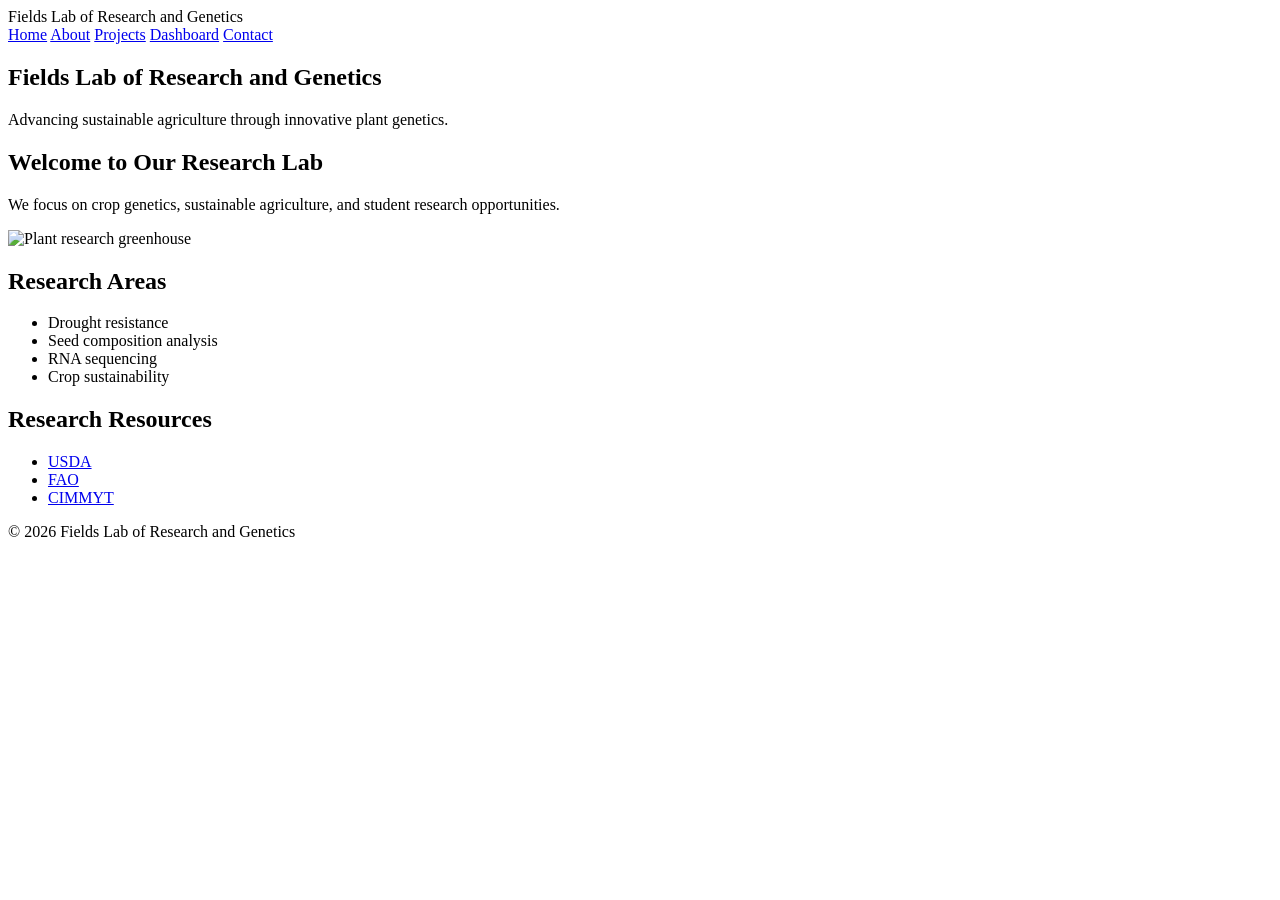
==== index.html @ 1b6a8756 "Create index.html" ====
<!DOCTYPE html>
<html lang="en">
<head>
  <meta charset="UTF-8">
  <meta name="viewport" content="width=device-width, initial-scale=1.0">

  <meta name="description"
        content="Fields Lab of Research and Genetics studying sustainable agriculture and crop genetics.">

  <title>Home | Fields Lab</title>

  <link rel="stylesheet" href="style.css">
</head>

<body>

<header class="navbar">
  <div class="logo">Fields Lab of Research and Genetics</div>

  <nav class="nav-links">
    <a href="index.html">Home</a>
    <a href="about.html">About</a>
    <a href="projects.html">Projects</a>
    <a href="dashboard.html">Dashboard</a>
    <a href="contact.html">Contact</a>
  </nav>
</header>

<section class="hero">
  <h1>Fields Lab of Research and Genetics</h1>

  <p>
    Advancing sustainable agriculture through innovative plant genetics.
  </p>
</section>

<main class="container">

  <section class="card">
    <h2 class="section-title">Welcome to Our Research Lab</h2>

    <p>
      We focus on crop genetics, sustainable agriculture,
      and student research opportunities.
    </p>

    <img src="https://images.unsplash.com/photo-1501004318641-b39e6451bec6?auto=format&fit=crop&w=1200&q=80"
         alt="Plant research greenhouse"
         class="feature-image">
  </section>

  <section class="card">
    <h2 class="section-title">Research Areas</h2>

    <ul>
      <li>Drought resistance</li>
      <li>Seed composition analysis</li>
      <li>RNA sequencing</li>
      <li>Crop sustainability</li>
    </ul>
  </section>

  <section class="card">
    <h2 class="section-title">Research Resources</h2>

    <ul>
      <li><a href="https://www.usda.gov" target="_blank">USDA</a></li>
      <li><a href="https://www.fao.org" target="_blank">FAO</a></li>
      <li><a href="https://www.cimmyt.org" target="_blank">CIMMYT</a></li>
    </ul>
  </section>

</main>

<footer>
  <p>© 2026 Fields Lab of Research and Genetics</p>
</footer>

</body>
</html>
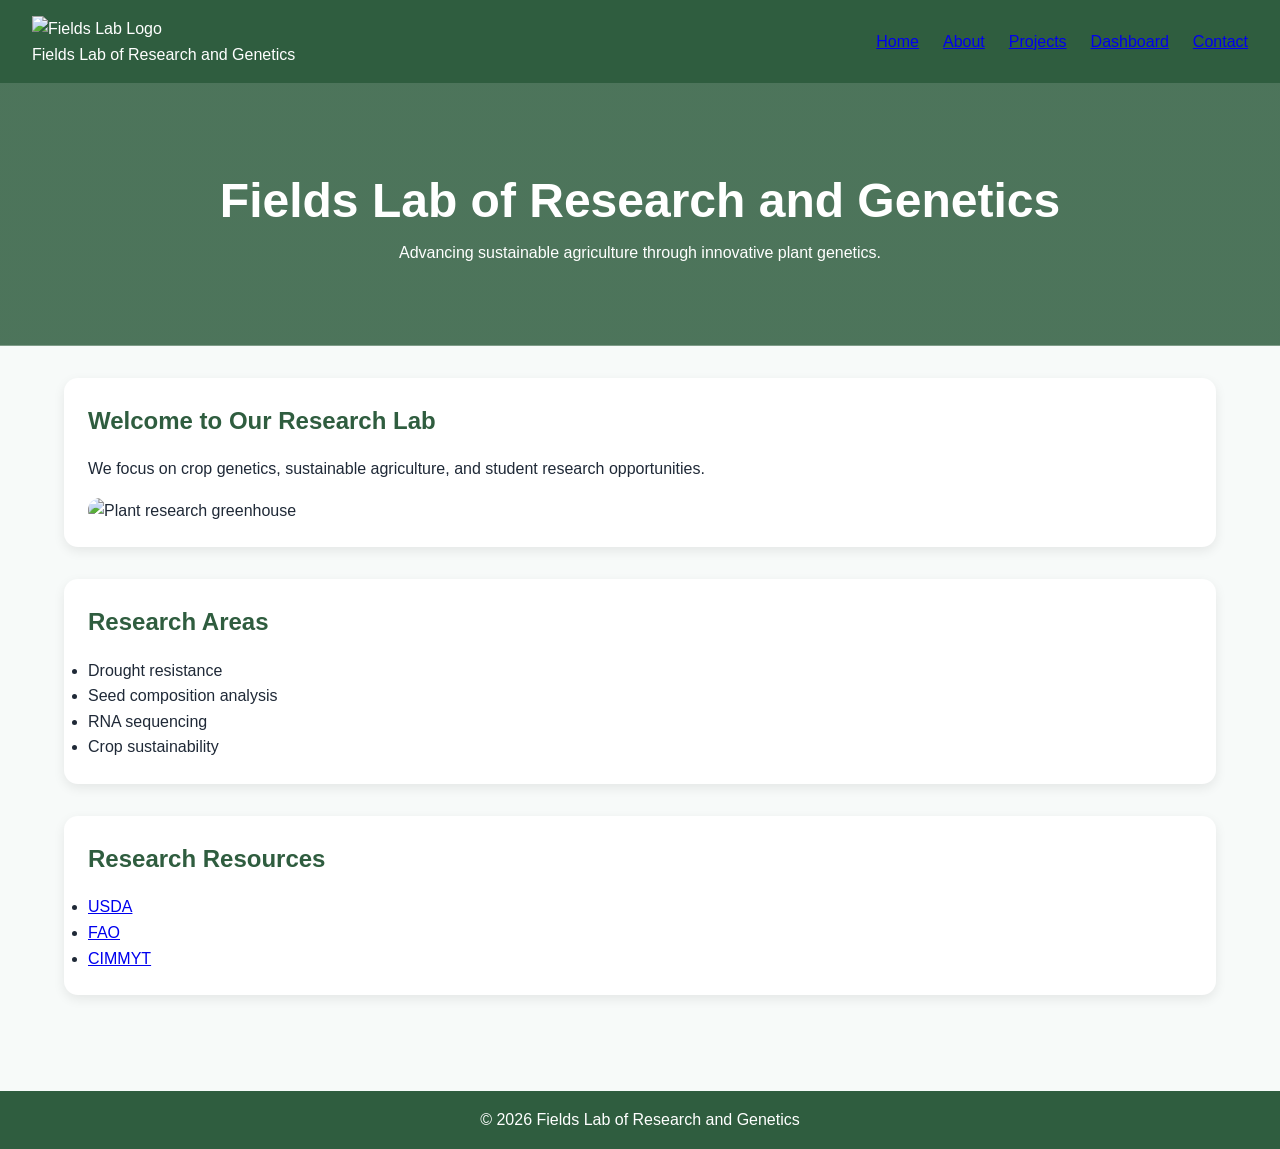
==== commit d3b690f9: "Update index.html" ====
--- a/index.html
+++ b/index.html
@@ -15,7 +15,17 @@
 <body>
 
 <header class="navbar">
-  <div class="logo">Fields Lab of Research and Genetics</div>
+  <div class="logo-container">
+
+  <img src="images/Fields.png"
+       alt="Fields Lab Logo"
+       class="logo-image">
+
+  <div class="logo-text">
+    Fields Lab of Research and Genetics
+  </div>
+
+</div>
 
   <nav class="nav-links">
     <a href="index.html">Home</a>
--- a/style.css
+++ b/style.css
@@ -0,0 +1,155 @@
+:root {
+  --forest-green: #2f5d3f;
+  --brown: #7b5e3b;
+  --light-blue: #d9eef7;
+  --dark-text: #1f2937;
+  --light-bg: #f7faf9;
+  --white: #ffffff;
+  --border: #d7e2dc;
+  --shadow: 0 4px 12px rgba(0,0,0,0.08);
+}
+
+* {
+  margin: 0;
+  padding: 0;
+  box-sizing: border-box;
+}
+
+body {
+  font-family: "Inter", sans-serif;
+  background-color: var(--light-bg);
+  color: var(--dark-text);
+  line-height: 1.6;
+}
+
+.navbar {
+  background-color: var(--forest-green);
+  color: white;
+  padding: 1rem 2rem;
+  display: flex;
+  justify-content: space-between;
+  align-items: center;
+  flex-wrap: wrap;
+  }
+  
+  .logo {
+    font-size: 1.4rem;
+    font-weight: bold;
+  }
+  
+  .nav-links {
+    display: flex;
+    gap: 1.5rem;
+  }
+  
+  .nav-links a:hover {
+    color: var(--light-blue);
+  }
+  
+  .hero {
+    background: linear-gradient(
+        rgba(47, 93, 63, 0.85),
+        rgba(47, 93, 63, 0.85)
+      ),
+      url("https://images.unsplash.com/photo-1464226184884-fa280b87c399?auto=format&fit=crop&w=1400&q=80");
+  
+    background-size: cover;
+    background-position: center;
+    color: white;
+    text-align: center;
+    padding: 5rem 2rem;
+}
+
+.hero h1 {
+  font-size: 3rem;
+}
+
+.container {
+  width: 90%;
+  max-width: 1200px;
+  margin: auto;
+  padding: 2rem 0;
+}
+
+.card {
+  background: white;
+  padding: 1.5rem;
+  margin-bottom: 2rem;
+  border-radius: 14px;
+  box-shadow: var(--shadow);
+}
+
+.section-title {
+  margin-bottom: 1rem;
+  color: var(--forest-green);
+}
+
+.feature-image {
+  width: 100%;
+  border-radius: 12px;
+  margin-top: 1rem;
+}
+
+table {
+  width: 100%;
+  border-collapse: collapse;
+}
+
+th, td {
+  padding: 1rem;
+  border: 1px solid #ddd;
+}
+
+th {
+  background: var(--forest-green);
+  color: white;
+}
+
+form {
+  display: flex;
+  flex-direction: column;
+  gap: 1rem;
+}
+
+input,
+textarea,
+button {
+  padding: 0.8rem;
+  border-radius: 6px;
+  border: 1px solid #ccc;
+}
+
+button {
+  background: var(--forest-green);
+  color: white;
+  border: none;
+  cursor: pointer;
+}
+
+button:hover {
+  background: var(--brown);
+}
+
+footer {
+  background: var(--forest-green);
+  color: white;
+  text-align: center;
+  padding: 1rem;
+  margin-top: 2rem;
+}
+
+@media (max-width: 768px) {
+  .navbar {
+    flex-direction: column;
+    gap: 1rem;
+  }
+
+  .nav-links {
+    flex-wrap: wrap;
+    justify-content: center;
+  }
+
+  .hero h1 {
+    font-size: 2rem;
+  }
+}
